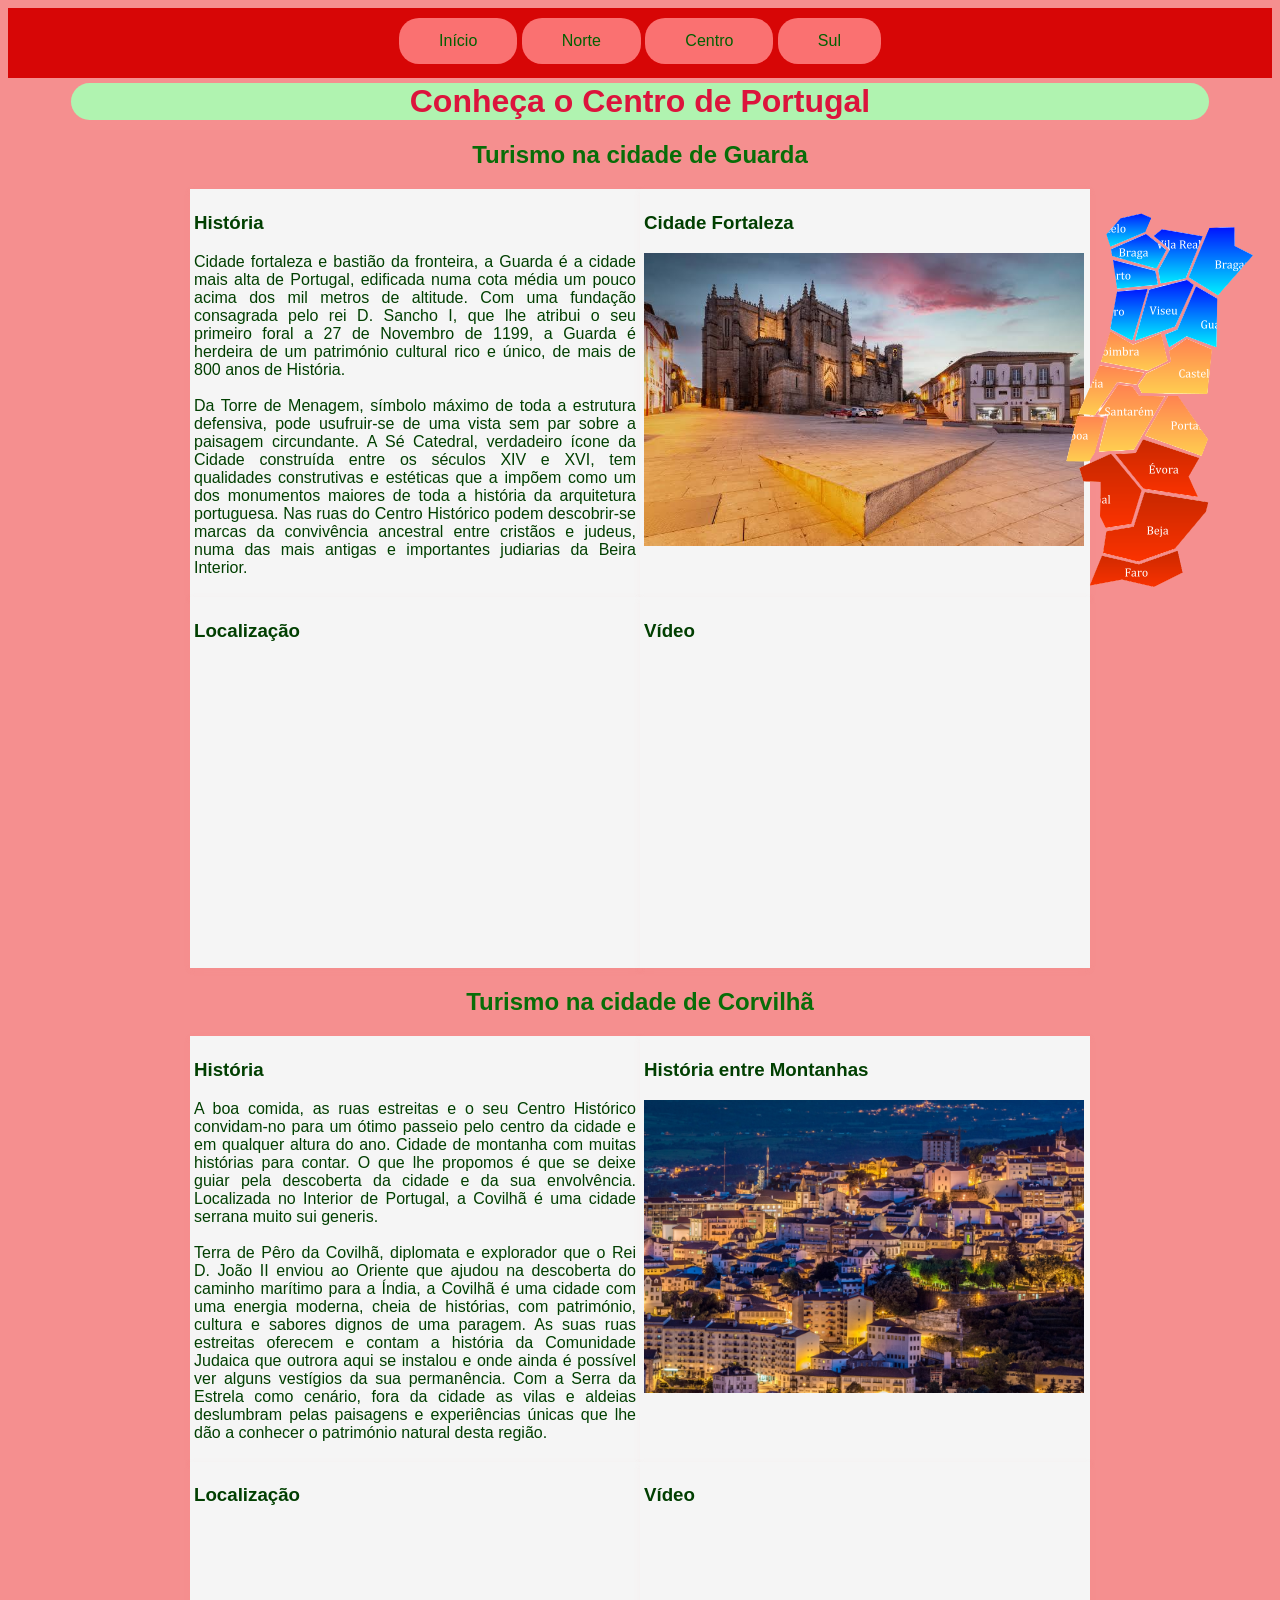
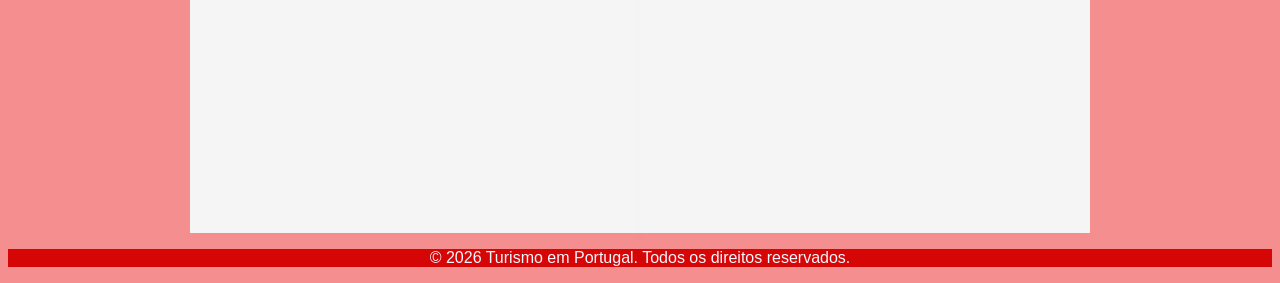
==== centro.html @ e27409fc "Initial commit" ====
<!DOCTYPE html>
<html lang="pt-PT">
<head>
    <meta http-equiv="Content-Type" content="text/html; charset=UTF-8">
    <meta name="viewport" content="width=device-width, initial-scale=1.0">
    <title>Turismo em Portugal</title>
    <link rel="stylesheet" href="estilo.css" type="text/css">
</head>
<body>
    <!-- Links de Navegação -->
    <nav>
        <a href="index.html" target="_self">Início</a>
        <a href="norte.html" target="_self">Norte</a>
        <a href="centro.html" target="_self">Centro</a>
        <a href="sul.html" target="_self">Sul</a>
    </nav>
    <!-- Cabeçalho do Site -->
    <header>
        <h1>Conheça o Centro de Portugal</h1>
    </header>



    <!-- Área de Conteúdo Principal -->
    <main>
        <article>
        <h2>Turismo na cidade de Guarda</h2>
        <!-- A sua divisão com duas colunas lado a lado -->
        <div class="linha">
            
            <div class="coluna-interna">
                <h3>História</h3>
                <p style="text-align: justify;">
                    Cidade fortaleza e bastião da fronteira, a Guarda é a cidade mais alta de Portugal, edificada numa cota média um pouco acima dos mil metros de altitude. Com uma fundação consagrada pelo rei D. Sancho I, que lhe atribui o seu primeiro foral a 27 de Novembro de 1199, a Guarda é herdeira de um património cultural rico e único, de mais de 800 anos de História.
                    <br><br>
                    Da Torre de Menagem, símbolo máximo de toda a estrutura defensiva, pode usufruir-se de uma vista sem par sobre a paisagem circundante. A Sé Catedral, verdadeiro ícone da Cidade construída entre os séculos XIV e XVI, tem qualidades construtivas e estéticas que a impõem como um dos monumentos maiores de toda a história da arquitetura portuguesa. Nas ruas do Centro Histórico podem descobrir-se marcas da convivência ancestral entre cristãos e judeus, numa das mais antigas e importantes judiarias da Beira Interior.
                </p>
            </div>

            <div class="coluna-interna">
                <h3>Cidade Fortaleza</h3>
                <p> <img src="imagens/guarda.jpg" alt="Sé Catedral" width="440"></p>
            </div>

        </div>
        <div class="linha">
            
            <div class="coluna-interna">
                <h3>Localização</h3>
                <!-- pretende-se que incorpore um mapa do google maps
                 não se esqueça de redimensionar -->  
                <iframe src="https://www.google.com/maps/embed?pb=!1m18!1m12!1m3!1d283044.79058285546!2d-7.491979076956651!3d40.571616554882524!2m3!1f0!2f0!3f0!3m2!1i1024!2i768!4f13.1!3m3!1m2!1s0xd3cfac48ff6c653%3A0x400ebbde4903500!2sGuarda!5e0!3m2!1spt-PT!2spt!4v1783603706369!5m2!1spt-PT!2spt" width="430" height="300" style="border:0;" allowfullscreen="" loading="lazy" referrerpolicy="strict-origin-when-cross-origin"></iframe> 
            </div>

            <div class="coluna-interna">
                <h3>Vídeo</h3>
                <!-- pretende que incorpore um video do youtube e ajuste
                 o tamanho e altura em função do mapa-->
               <iframe width="430" height="300" src="https://www.youtube.com/embed/FjZmRoD83uY?si=Gw5xttc3PVYZkQi9" title="YouTube video player" frameborder="0" allow="accelerometer; autoplay; clipboard-write; encrypted-media; gyroscope; picture-in-picture; web-share" referrerpolicy="strict-origin-when-cross-origin" allowfullscreen></iframe>       
            </div>

        </div>

</article>
<article>
        <h2 style="margin-top: 20px;">Turismo na cidade de Corvilhã</h2>
        <!-- A sua divisão com duas colunas lado a lado -->
        <div class="linha">
            
            <div class="coluna-interna">
                <h3>História</h3>
                <p style="text-align: justify;">
                    A boa comida, as ruas estreitas e o seu Centro Histórico convidam-no para um ótimo passeio pelo centro da cidade e em qualquer altura do ano. Cidade de montanha com muitas histórias para contar. O que lhe propomos é que se deixe guiar pela descoberta da cidade e da sua envolvência. Localizada no Interior de Portugal, a Covilhã é uma cidade serrana muito sui generis. 
                    <br><br>
                    Terra de Pêro da Covilhã, diplomata e explorador que o Rei D. João II enviou ao Oriente que ajudou na descoberta do caminho marítimo para a Índia, a Covilhã é uma cidade com uma energia moderna, cheia de histórias, com património, cultura e sabores dignos de uma paragem. As suas ruas estreitas oferecem e contam a história da Comunidade Judaica que outrora aqui se instalou e onde ainda é possível ver alguns vestígios da sua permanência. Com a Serra da Estrela como cenário, fora da cidade as vilas e aldeias deslumbram pelas paisagens e experiências únicas que lhe dão a conhecer o património natural desta região.
                </p>
            </div>

            <div class="coluna-interna">
                <h3>História entre Montanhas</h3>
                <p> <img src="imagens/corvilha.jpg" alt="Vista área de Corvilhã" width="440"> </p>
            </div>

        </div>
        <div class="linha">
            
            <div class="coluna-interna">
                <h3>Localização</h3>
                <iframe src="https://www.google.com/maps/embed?pb=!1m18!1m12!1m3!1d95557.14731631336!2d-7.585853194351475!3d40.28144663343253!2m3!1f0!2f0!3f0!3m2!1i1024!2i768!4f13.1!3m3!1m2!1s0xd3d23bbb6057739%3A0xab584889c7c49cbb!2zQ292aWxow6M!5e0!3m2!1spt-PT!2spt!4v1783604299863!5m2!1spt-PT!2spt" width="430" height="300" style="border:0;" allowfullscreen="" loading="lazy" referrerpolicy="strict-origin-when-cross-origin"></iframe>
            </div>

            <div class="coluna-interna">
                <h3>Vídeo</h3>
                <iframe width="430" height="300" src="https://www.youtube.com/embed/188a4tv_Ogw?si=25oc0KgrFswwgGxE" title="YouTube video player" frameborder="0" allow="accelerometer; autoplay; clipboard-write; encrypted-media; gyroscope; picture-in-picture; web-share" referrerpolicy="strict-origin-when-cross-origin" allowfullscreen></iframe>
            </div>

        </div>

</article>

    </main>
<!-- imagem acrescentada com mapa -->
<aside>
<img src="imagens/portugalmap.png" alt="Imagem mapa Portugal" usemap="#image-map">
    <map name="image-map">
    <area target="_self" alt="Turismo no Norte" title="Turismo no Norte" href="norte.html" coords="44,33,50,50,56,87,49,129,73,141,103,130,108,146,126,135,155,147,156,96,191,56,172,44,171,29,149,28,142,37,100,29,90,38,84,28,90,18,76,14,60,18" shape="poly">
    <area target="_self" alt="Turismo no Centro" title="Turismo no Centro" href="centro.html" coords="49,132,70,145,100,135,106,151,126,139,150,150,145,193,119,197,148,240,140,255,83,234,71,251,37,251,27,261,6,262,17,212,41,163" shape="poly">
    <area target="_self" alt="Turismo no Sul" title="Turismo no Sul" href="sul.html" coords="20,267,50,255,56,254,73,254,83,239,138,258,128,277,139,299,146,302,144,313,116,347,123,372,93,387,62,379,30,385,43,354,44,328,39,315,39,282,22,280" shape="poly">
</map>
</aside>
    <!-- Rodapé da Página -->
    <footer>
        <p>© 2026 Turismo em Portugal. Todos os direitos reservados.</p>
    </footer>


</body>
</html>
---- estilo.css ----
body {
    background-color: rgb(245, 143, 143); /*cor de fundo da pagina*/
    font-family: Arial, Helvetica, sans-serif; /*tipo de letra n serifada*/
}
h1 {
    margin-top: 5px;
    text-align: center; /*texto alinhado ao centro*/
    width: 90%; /*largura do titulo*/
    background-color: rgb(176, 243, 176); /*cor de fundo*/
    color: crimson; /*cor da letra*/
    margin-left: auto; /*centrar o titulo da pagina*/
    margin-right: auto;
    border-radius: 20px; /*arredondar os cantos*/
}
h2 {
    margin-top: 5px;
    width: 80%;
    color: rgb(8, 109, 8);
    text-align: center;
    margin-left: auto;
    margin-right: auto;
}
main {
    max-width: 1200px;
    text-align: center; /*texto alinhado ao centro*/
    margin-right: auto; /*marges para centrar conteudo*/
    margin-left: auto;
}
.pic{
    border: rgb(176, 243, 176) solid 5px; /*borda imagem*/
}
nav {
    background-color: rgb(215, 6, 6);
    text-align: center;
    height: 70px;
}
nav a {
    margin-top: 10px;
    display: inline-block; /*dispor um elemento em blocos*/
    color: rgb(2, 96, 2); /*cor do texto*/
    background-color: rgb(250, 113, 113); /*cor do fundo do link*/
    padding: 14px 40px;
    text-decoration: none;
    border-radius: 20px;
    text-shadow: #ffffff;
}
nav a:hover {
    background-color: whitesmoke;
    color: darkgreen;
}
footer {
    margin-bottom: 0px;
    background-color: rgb(215, 6, 6); /*cor de fundo */
    text-align: center;
    color: aliceblue;
    padding-top: 0px;
    padding-bottom: 0px;
}
section {
    margin-top: 10px;
    margin-bottom: 10px;
}
.linha {
    display: flex;
    /*gap: 1px;*/
    width: 100%;
    width: 900px;
    /*background-color: rgb(245, 143, 143);*/
    margin-left: auto;
    margin-right: auto;
}
.coluna-interna {
    flex: 1;
    background-color: #ffffff;
    padding: 4px;
    /*border-radius: 8px;*/
    box-shadow: 0 2px 8px rgba(231, 121, 121, 0.05);
    background-color: whitesmoke;
    text-align: justify;
    color: rgb(1, 63, 1);
}
aside {
    position: absolute;
    top: 200px; /*distancia do topo da tela*/
    right: 20px; /*distancia da direita da tela*/
    z-index: 5; /*para ficar a frente dos outros elementos*/
}
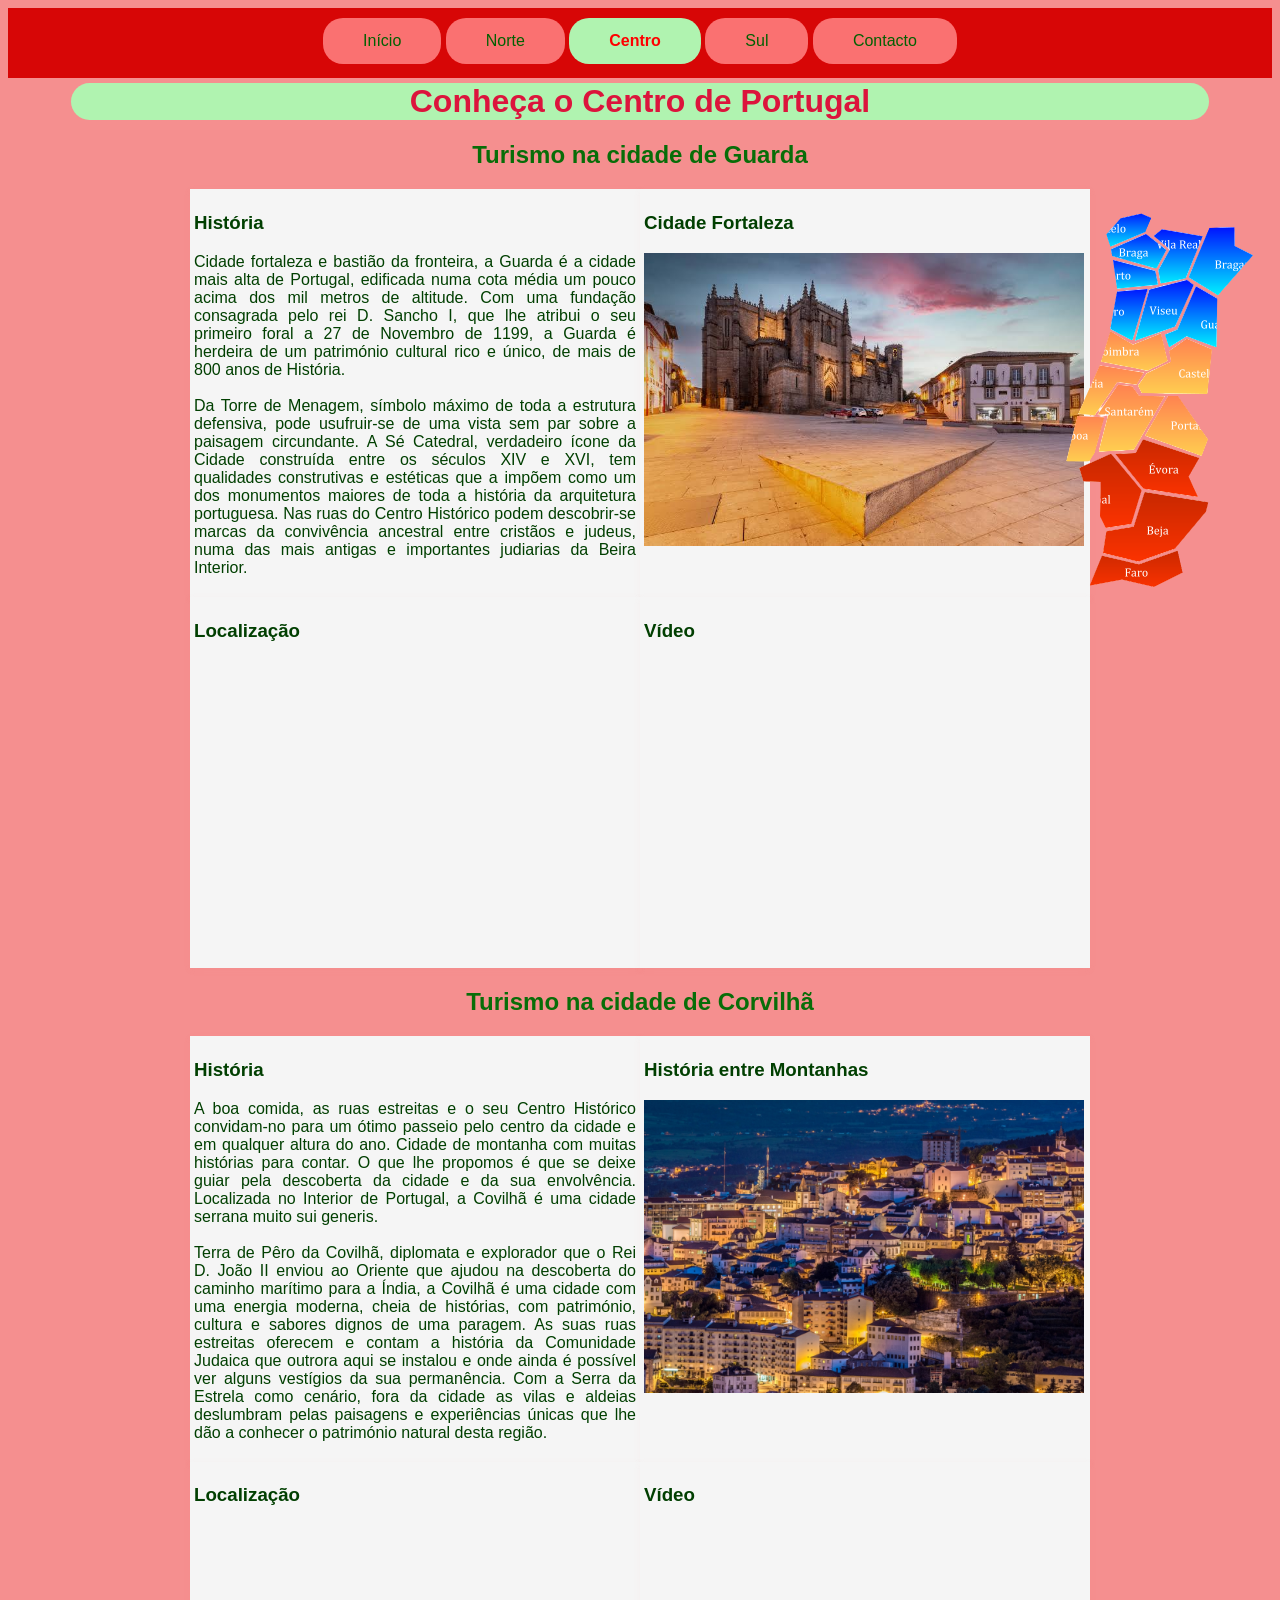
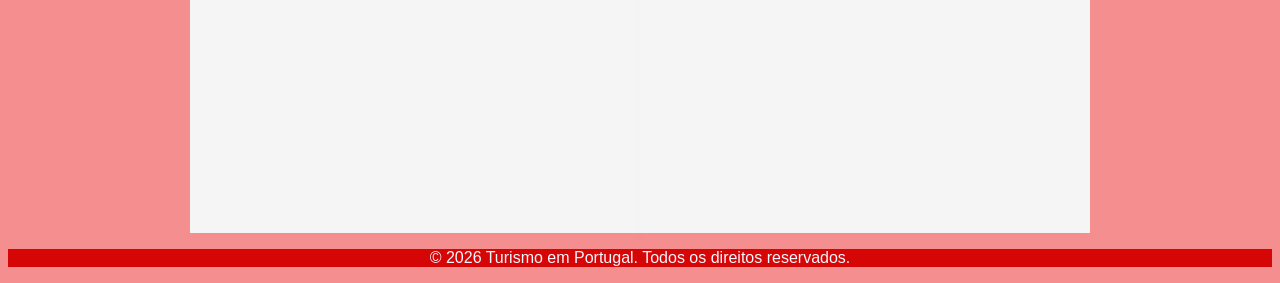
==== commit 6250bfc6: "training" ====
--- a/centro.html
+++ b/centro.html
@@ -11,8 +11,9 @@
     <nav>
         <a href="index.html" target="_self">Início</a>
         <a href="norte.html" target="_self">Norte</a>
-        <a href="centro.html" target="_self">Centro</a>
+        <a href="centro.html" class="active" target="_self">Centro</a>
         <a href="sul.html" target="_self">Sul</a>
+        <a href="comentarios.html" target="_self">Contacto</a>
     </nav>
     <!-- Cabeçalho do Site -->
     <header>
--- a/estilo.css
+++ b/estilo.css
@@ -84,4 +84,23 @@
     top: 200px; /*distancia do topo da tela*/
     right: 20px; /*distancia da direita da tela*/
     z-index: 5; /*para ficar a frente dos outros elementos*/
+}
+form {
+    background-color: bisque;
+    text-align: left;
+    margin-left: auto;
+    margin-right: auto;
+    width: 60%;
+    padding-left: 30px;
+    padding-top: 30px;
+    padding-bottom: 20px;
+    border-radius: 20px;
+}
+label {
+    font-weight: bold;
+}
+.active {
+    background-color: rgb(176, 243, 176);
+    color: red;
+    font-weight: bold;
 }
